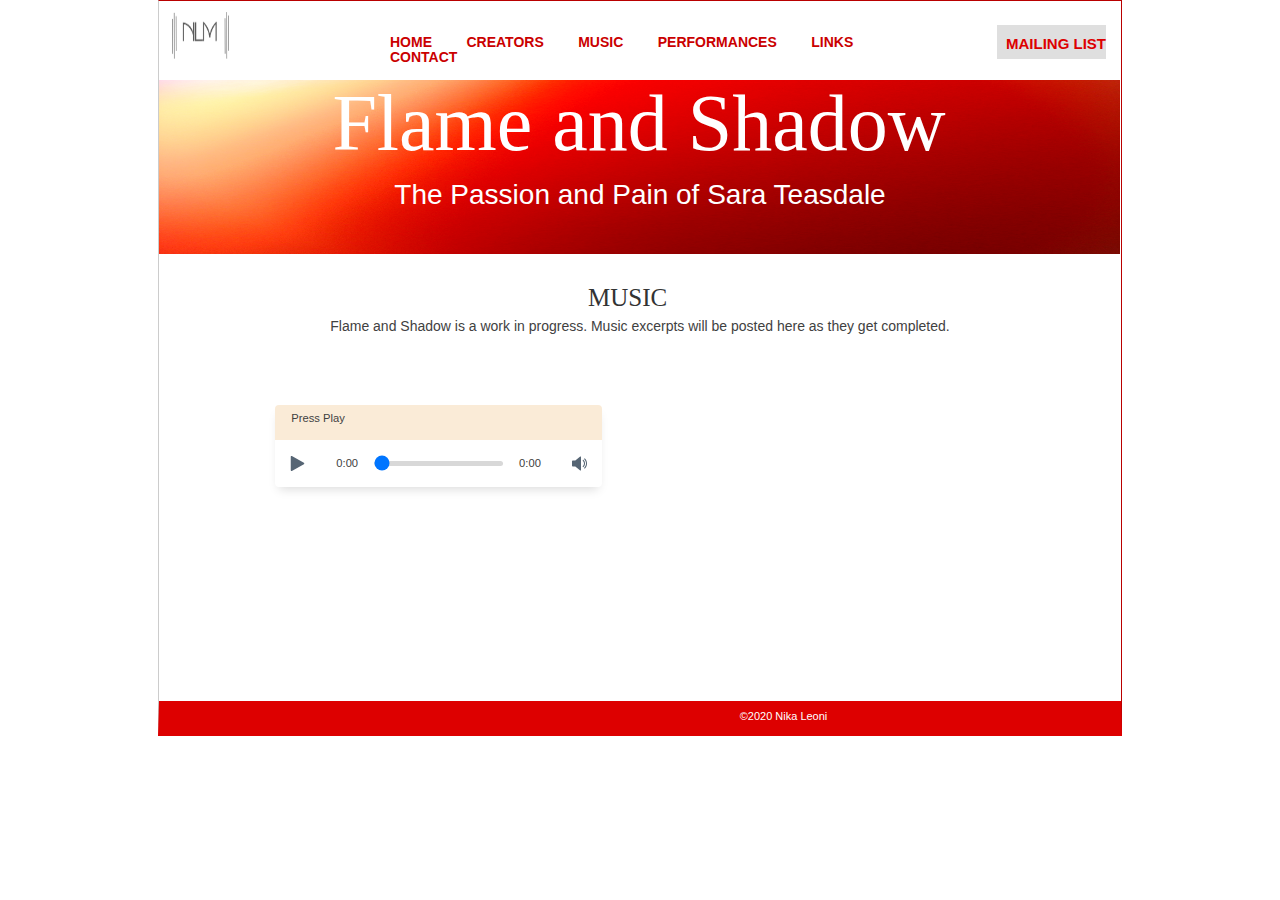
==== music.html @ 666a5e2e "first commit" ====
<!DOCTYPE html PUBLIC "-//W3C//DTD XHTML 1.0 Transitional//EN" "http://www.w3.org/TR/xhtml1/DTD/xhtml1-transitional.dtd">
<html xmlns="http://www.w3.org/1999/xhtml">
	<head>
		<meta http-equiv="Content-Type" content="text/html; charset=utf-8" />
		<title>Flame and Shadow</title>
		<link rel="stylesheet" type="text/css" href="./css/bootstrap.css">
		<link rel="stylesheet" type="text/css" href="./css/audio.css">
		<link rel="stylesheet" type="text/css" href="./css/style.css">
		 
		
	</head>
	<body>
<div class="container ">
		  
			<div class="header">
				<div class="logo"><img src="images/logo/logo.png" height="47" width="57" />     </div>
  <div class="banner"><img src="images/red2.jpg" align="center" alt="banner" width="961" height="174" />      </div>
				<div class="title" align="left">    <p align="center">Flame and Shadow</p>  </div>
				<div class="subtitle" align="left">
				  <p align="center">The Passion and Pain of Sara Teasdale</p>
				</div>
			  
				<div id="navcontainer1" align="left">
					<ul id="navlist">
						<li><a href="./index.html"><strong>HOME</strong></a></li>
						<li><a href="./creators.html"><strong>CREATORS</strong></a></li>
						<li><a href="./music.html"><strong>MUSIC</strong></a></li>
						<li><a href="./performances.html"><strong>PERFORMANCES</strong></a></li>
						<li><a href="./links.html"><strong>LINKS</strong></a></li>
						<li><a href="mailto:music@nikaleonimusic.com"><strong>CONTACT</strong></a></li>
					</ul>
				</div><!--end of navcontainer1-->   
				<div class="newsletter_button" style="filter:shadow(color: #929292);"><a href="http://www.flameandshadowopera.com/mailing_list.html"><p class="content-box">MAILING LIST</p></a></div>  
				<!--end of newsletter_signup-->
			</div> 
			<!-- end .header -->
		  
		<div class="content">
			<div class="page_title1">MUSIC</div><br><br><br><br>
	      	<p align="center">
      			Flame and Shadow is a work in progress.  Music excerpts will be posted here as they get completed.
	      	</p><br><br><br><br>
	      	<div class="container-b " style="position: absolute;">
				<div class="player-body row no-responsive">
					<div class="col-5 col-sm-7 col-md-auto mx-md-auto bg-white rounded paper-box-shadow">
						<div class="row pt-2 pb-3 bg- rounded-top title-div">
							<!-- <marquee width="60%" scrollDelay="200" class="px-3">  -->
								<small class="track-title px-3">
									Press Play
								</small>
							<!-- </marquee>  -->
						</div>
						<div class="row py-3">
							<div class="col-auto d-flex align-items-center play-btn " >
								<img class="tiny-svg " src="./assets/imgs/play.svg">
							</div>
							<div class="d-flex px-0 col align-items-center">
								<small class="col-auto current-time px-2 px-sm-3">0:00</small>
								<div class="col px-0 slider-container d-flex align-items-center">
									<input class="audio-slider def-slider" type="range" min="0" max="100" value="0">
								</div>
								<small class="col-auto duration px-2 px-sm-3">0:00</small>
							</div>
							<div class="d-flex">
								<div class="volume-btn col-auto d-flex align-items-center"  >
									<img class="tiny-svg" src="./assets/imgs/volume.svg">
								</div>
								<div class="volume-slider-div px-2 align-items-center">
									<input class="volume-slider def-slider" type="range" min="0" max="100" value="100">
								</div>
							</div>
						</div>
					</div>
				</div>
			</div>
	    </div>		
        <div class="footer">
			<p align="center">©2020 Nika Leoni</p>
	    </div>
	    <!-- end .footer -->
		</p>
		
	</div><!-- end .content -->
		</div>  <!-- end .container -->
		
	 <script src="./js/audio.js"></script>
	</body>
</html>
---- css/audio.css ----
* {
	overflow-wrap: anywhere;
}
body {
	/*background-color: #000;*/
	/*background: linear-gradient(-65deg, #43C6AC, #F8FFAE);*/
}
.no-responsive {
	width: 60%;
}
main {
	margin: 20% auto 5%;
	position: relative;
}
.title-div {
	background-color: darkgray;
    background-color: antiquewhite;
}
.slider-progress {
	z-index: -1;
	width: 50%;
	height: 5px;
	background-color: #2196F3;
	border-radius: 3px;
}
.player-body {
	/*background-color: #FFFFFF;*/
}
.def-slider {
	-webkit-appearance: none;
	width: 100%;
	height: 5px;
	outline: none;
	background-color: #D8D8D8;
	border-radius: 30px;
	cursor: pointer;
}
.volume-slider-div {
	display: none;
	width: 60px;
	max-width: 60px;
}
.def-slider::-webkit-slider-thumb,.def-slider::-moz-range-thumb  {
	-webkit-appearance: none;
  	appearance: none;
	outline: none;
	border:none;
	background: #2196F3;
	width: 13px;
	height: 13px;
	cursor: pointer;
	/*z-index: 3;*/
	border-radius: 50%;
}
.ie-slider {
	cursor: pointer;
	margin-top: 17.5px;
}
 .paper-box {
	border-radius: 12px;
	box-shadow: 0 6px 10px -4px rgba(0,0,0,.15);
	background-color: #fff;
}
.paper-box-shadow {
	box-shadow: 0 6px 10px -4px rgba(0,0,0,.15);
}
.tiny-svg {
	width: 15px;
	height: 15px;
	/*margin-top: -8px;*/
	cursor: pointer;
}
@media screen and (max-width:399px) {
	main {
		width: 90%;
	}
}
@media screen and (min-width:400px) {
	main {
		margin: 40% auto 5%;
		width: 80%;
	}
}
@media screen and (min-width:576px) {
	main {
		margin: 30% auto 5%;
		width: 50%;
	}
}
@media screen and (min-width:768px) {
	main {
		margin: 20% auto 5%;
		width: 40%;
	}
}
@media screen and (min-width:992px) {
	main {
		width: 30%;
	}
}	
@media screen and (min-width:1200px) {
	main {
		width: 25%;
	}
}
---- css/style.css ----
body {
	margin: 0;
	padding: 0;
	color:#FFF;
	background-color: #fff;
	font-family: Verdana, Geneva, sans-serif;
	line-height: 1 !important;
}

.header {
	height: 150px;
	/* [disabled]border-bottom-color: #950000; */
	/* [disabled]border-bottom-style: dotted; */
	/* [disabled]border-bottom-width: thin; */
	top: 0px;
	position: relative;
	left: 0px;
}
nav {
	font-family: "Trebuchet MS", Arial, Helvetica, sans-serif;
}
ul,ol {
	margin-top: 1.1rem;
	margin-bottom: 1rem;
	 
}
p {
	margin-top: 0.1rem !important;
}
.banner 
{
	width: 970px;
	height: 83px;
	left: 0px;
	position: absolute;
	top: 79px;
}


.banner_bottom
{
	width: 1020px;
	height: 28px;
	left: -35px;
	position: relative;
	top: -25px;
}




		/* ~~ The footer styles ~~ */
.footer {
	padding: 10px 0;
	position: absolute;/* this gives IE6 hasLayout to properly clear */
	clear: both; /* this clear property forces the .container to understand where the columns end and contain them */
	background-color:fff;
	font-family: Trebuchet MS, Arial, Helvetica, sans-serif;
	font-size: 11px;
	color: #FFF;
	margin-top: 30px;
	top: 669px;
	left: 537px;
	width: 493px;
	text-align: center;
}





/* ~~ This fixed width container surrounds all other divs ~~ */


.container {
	width: 962px;
	margin: 0 auto;
	height: 700px;
	border: solid #B90000 thin;
	background-color: #FFF;
	background-size: cover;
	top: 0px;
	background-position-y: 10;
	border-left-color: #ccc;
	border-left-style: double;
	/* [disabled]border-right-color: #ccc; */
	border-right-style: double;
	border-bottom-color: #D00;
	border-bottom-width: 35px;
	border-bottom-style: solid;
	box-sizing: content-box;
}

.content {
	font-family: "Trebuchet MS", Arial, Helvetica, sans-serif;
color: #414141;
font-size: 14px;
font-stretch: wider;
width: 545px;
text-align: justify;
width: 429px;
width: 962px;
margin: 0 auto;
top: 110px;
position: relative;
left: 0px;
height: 400px;
background-color: #FFF;
}

.title
{
	width: 516px;
	height: 80px;
	padding:0;
	left: -5px;
	top: 80px;
	font-family:Vivaldi;
	font-size:80px;
	color: #FFF;
	width: 970px;
	position: absolute;
}


.logo
{
	12height:130px;
	position:absolute;
	top:0;
	top: 11px;
	width: 98px;
	left: 13px;
	height: 58px;
}


.rs
{
	font-family:Vivaldi;
	font-size:55px;
	color: #FFF;
	width: 300px;
	position: absolute;
	left: 57px;
	top: 9px;
	height: 61px;
}

.subtitle
{
	font-family:"Trebuchet MS", Arial, Helvetica, sans-serif;
	font-size:28px;
	color: #FFF;
	/* [disabled]float: left; */
	left: -4px;
	width: 970px;
	position: absolute;
	top: 178px;
	height: 50px;
}

.newsletter_signup
{
	position:absolute;
	top:-55px;
	padding-right:5px;
	width: 166px;
	left: 331px;
	height: 25px;
	padding: 10px 5px 5px 5px;
	font-family: "Trebuchet MS", Arial, Helvetica, sans-serif;
	font-size: 14px;
	font-weight: bold;
	color: #Ca0000;
	text-decoration: none;
}

a:link {
	color: #D00;
	text-decoration: none;
}

a:visited {
	color: #D00;
}

a:hover, a:active, a:focus { /* this group of selectors will give a keyboard navigator the same hover experience as the person using a mouse. */
	text-decoration: none;
	color: #F60;
}


#navcontainer1
{
	position:absolute;
	top:15px;
	left: 191px;
	width: 620px;
	font-family: "Trebuchet MS", Arial, Helvetica, sans-serif;
}

#navlist ul
{
	/*text-align: left;*/
	margin: 0;
	white-space: nowrap;
	padding: 0;
	/* [disabled]font-family: "Trebuchet MS", Arial, Helvetica, sans-serif; */
}

#navlist li
{
	font-size: 14px;
	font:"Trebuchet MS", Arial, Helvetica, sans-serif;
	display: inline;
	list-style-type: none;
	font-style: normal;
}

#navlist a
{
	padding-right: 30px;
}

#navlist a:link, #navlist a:visited
{
	color: #CA0000;
	text-decoration: none;
	
}

#navlist a:hover
{
	color: #F60;
	;
}

/* ~~ The header is not given a width. It will extend the full width of your layout. It contains an image placeholder that should be replaced with your own linked logo. ~~ */

.page_title {
	text-align:left;
	position:absolute;
	top:-25px;
	left:6px;
	font-size: 36px;
	color: #333;
	font-family: Verdana, Geneva, sans-serif;
}


/* ~~ These are the columns for the layout. ~~ 

1) Padding is only placed on the top and/or bottom of the divs. The elements within these divs have padding on their sides. This saves you from any "box model math". Keep in mind, if you add any side padding or border to the div itself, it will be added to the width you define to create the *total* width. You may also choose to remove the padding on the element in the div and place a second div within it with no width and the padding necessary for your design.

2) No margin has been given to the columns since they are all floated. If you must add margin, avoid placing it on the side you're floating toward (for example: a right margin on a div set to float right). Many times, padding can be used instead. For divs where this rule must be broken, you should add a "display:inline" declaration to the div's rule to tame a bug where some versions of Internet Explorer double the margin.

3) Since classes can be used multiple times in a document (and an element can also have multiple classes applied), the columns have been assigned class names instead of IDs. For example, two sidebar divs could be stacked if necessary. These can very easily be changed to IDs if that's your preference, as long as you'll only be using them once per document.

4) If you prefer your nav on the right instead of the left, simply float these columns the opposite direction (all right instead of all left) and they'll render in reverse order. There's no need to move the divs around in the HTML source.

*/




.column1 {
	position: absolute;
	height: 505px;
	font-family: "Trebuchet MS", Arial, Helvetica, sans-serif;
	color: #414141;
	font-size: 12px;
	font-stretch: wider;
	width: 481px;
	line-height: 16px;
	margin-left: 2px;
	border-right-color: #CCC;
	border-right-style: double;
	border-bottom-color: #CCC;
	border-bottom-style: double;
}

.column2 {
	font-family: "Trebuchet MS", Arial, Helvetica, sans-serif;
	color: #414141;
	font-size: 12px;
	font-stretch: wider;
	width: 545px;
	text-align: justify;
	width: 429px;
	position: absolute;
	float: none;
	top: 0px;
	left: 491px;
	padding-top: 7px;
	padding-top: 3px;
	padding-left: 5px;
	border-bottom-color: #CCC;
	border-bottom-style: double;
	border-left-color: #CCC;
	border-left-style: double;
	height: 429px;
}

.column1_title
{
	width:470px;
	height: 24px;
	position: relative;
	left: 3px;
	font-family: Trebuchet MS, Arial, Helvetica, sans-serif;
	font-size: 18px;
	color: #F60;
	text-align:right;
	padding-top: 10px;
	padding-bottom: 0px;
	border-bottom-color: #CCC;
	border-bottom-style: double;
	border-bottom-width: thin;
	margin-bottom: 8px;
}


.column2_title
{
	width:432px;
	height: 24px;
	position: absolute;
	font-family: Trebuchet MS, Arial, Helvetica, sans-serif;
	font-size: 19px;
	color: #F60;
	border-bottom-color: #CCC;
	border-bottom-style: double;
	border-bottom-width: thin;
	left: 2px;
	top: 1px;
	margin-bottom: 8px;
	padding-top: 5px;
	padding-bottom: 3px;
	padding-left: 3px;
}


.group_photo1
{
	position: absolute;
	width: 284px;
	height: 395px;
	top: 40px;
	margin-left: 3px;
}


.text_block1
{
	padding-left: 5px;
	position: absolute;
	width: 690px;
	height: 424px;
	left: 224px;
	padding-right: 10px;
	top: 19px;
	font-size: 12px;
	color: #333;
	font-family: Verdana, Geneva, sans-serif;
	line-height: 13pt;
	text-align: justify;
}

.text_block2
{
	padding-left: 5px;
	position: absolute;
	width: 459px;
	height: 45px;
	left: -1px;
	padding-right: 10px;
	top: 456px;
	font-size: 13px;
}



.page_title1 {
font-family: "Segoe UI";
text-align:left;
position:absolute;
top:24px;
left:429px;
font-size: 25px;
color: #333;
}

.page_title2 {
	font-family: "Segoe UI";
	text-align:left;
	position:absolute;
	top:45px;
	left:536px;
	font-size: 36px;
	color: #333;
}

.line1
{
	position:absolute;
	width: 800px;
	border-bottom-color: #CCC;
	border-bottom-style: groove;
	border-bottom-width: thin;
}

.line2
{
	position:absolute;
	width: 800px;
	border-bottom-color: #CCC;
	border-bottom-style: groove;
	border-bottom-width:thin;
}

/*event_ BLOCK STYLES*/
.event_block
{
	position:relative;
	padding:0;
	top:20px;
	left:-5px;
}

.event_poster
{
	width: 117px;
	height: 111px;
	left: 0px;
	margin-left: 0px;
	filter: shadow;
}


.shadow 
{
	position: absolute;
	bottom: 4px;
	right: 4px;
	left: 30px;
	top: 18px;
	height: 423px;
}

.newsletter_button
{
	position: absolute;
	height: 25px;
	left: 838px;
	top: 24px;
	font-size: 15px;
	color: #ca0000;
	font-weight: bold;
	text-decoration: none;
	font-family: "Trebuchet MS", Arial, Helvetica, sans-serif;
	background-color: #DFDFDF;
	padding: 9px 0px 0px 9px;
	width: 100px;
	box-sizing: content-box;
}

.event_title
{
	float:inherit;
	font-style:normal;
	color: #900;
	position: absolute;
	top: 41px;
	margin-left: 121px;
	padding-left: 10px;
	left: 135px;
	font-size: 14px;
	font-family: "Trebuchet MS", Arial, Helvetica, sans-serif;
	height: 29px;
	width: 165px;
}

.event_description
{
	float:inherit;
	font-family:"Trebuchet MS", Arial, Helvetica, sans-serif;
	font-size: 12px;
	color: #900;
	position: absolute;
	top: 243px;
	margin-left: 0px;
	padding-left: 10px;
	padding-top: 0px;
	padding-bottom: 0px;
	padding-right: 5px;
	width: 153px;
	line-height: 17px;
	left: 3px;
	height: 110px;
}


.event_description2
{
	float:inherit;
	font-family:"Trebuchet MS", Arial, Helvetica, sans-serif;
	font-size: 13px;
	color: #414141;
	position: absolute;
	top: 348px;
	margin-left: 0px;
	padding-left: 5px;
	padding-top: 0px;
	padding-bottom: 0px;
	padding-right: 5px;
	width: 410px;
	line-height: 17px;
	left: 43px;
}




.event_reviews
{
	float:left;
	font-family:Arial, Helvetica, sans-serif;
	font-size: 11px;
	font-style:italic;
	color: #414141;
	position: absolute;
	top: 75px;
	margin-left: 0px;
	padding-left: 5px;
	padding-top: 0px;
	padding-bottom: 0px;
	width: 250px;
	left: 177px;
	padding-right: 3px;
}

.event_info
{
	position:absolute;
	font:"Trebuchet MS", Arial, Helvetica, sans-serif;
	font-size:11px;
	left: 7px;
	top: 252px;
}


.form
{
	position:absolute;
	font-family:Verdana, Geneva, sans-serif;
	font-size:11px;
	top: 147px;
	width: 621px;
	left: 325px;
	height: 257px;
}

.cdbuy
{
	position:absolute;
	font:"Trebuchet MS", Arial, Helvetica, sans-serif;
	font-size:11px;
	left: 101px;
	top: 252px;
	text-decoration: none;
}

.event_info a:active, .cdbuy a:active, .event_info a:visited, .cdbuy a:visited
{
	text-decoration:none;
}

.event_info p, .cdbuy p 
{
	font-family: "Trebuchet MS", Arial, Helvetica, sans-serif;
	color: #B90000;
	font-weight: bold;
	text-decoration: none;
}

/* ~~ Miscellaneous float/clear classes ~~ */
.fltrt {  /* this class can be used to float an element right in your page. The floated element must precede the element it should be next to on the page. */
	float: right;
	margin-left: 8px;
}
.fltlft { /* this class can be used to float an element left in your page. The floated element must precede the element it should be next to on the page. */
	float: left;
	margin-right: 8px;
}
.clearfloat { /* this class can be placed on a <br> or empty div as the final element following the last floated div (within the .container) if the .footer is removed or taken out of the .container */
	clear:both;
	height:0;
	font-size: 1px;
	line-height: 0px;
}

h1, h2, h3, h4, h5, h6, p {
	margin-top: 0;	 /* removing the top margin gets around an issue where margins can escape from their containing div. The remaining bottom margin will hold it away from any elements that follow. */
	padding-right: 0px; /* adding the padding to the sides of the elements within the divs, instead of the divs themselves, gets rid of any box model math. A nested div with side padding can also be used as an alternate method. */
}
a img { /* this selector removes the default blue border displayed in some browsers around an image when it is surrounded by a link */
	border: none;
}

/* ~~ Styling for your site's links must remain in this order - including the group of selectors that create the hover effect. ~~ */



.container #navcontainer #navlist li a {
	font-family: Trebuchet MS, Arial, Helvetica, sans-serif;
}
.container .column1 p {
	font-family: Trebuchet MS, Arial, Helvetica, sans-serif;
}
.column2 h2 {
	font-family: Trebuchet MS, Arial, Helvetica, sans-serif;
}
.column1 h2 {
	font-family: Trebuchet MS, Arial, Helvetica, sans-serif;
}
.column1 h1 {
	font-family: Trebuchet MS, Arial, Helvetica, sans-serif;
}
.event_title p strong {
	color: #B90000;
}

.container .content .form form div div #lnk100 {
	color: #FFF;
}
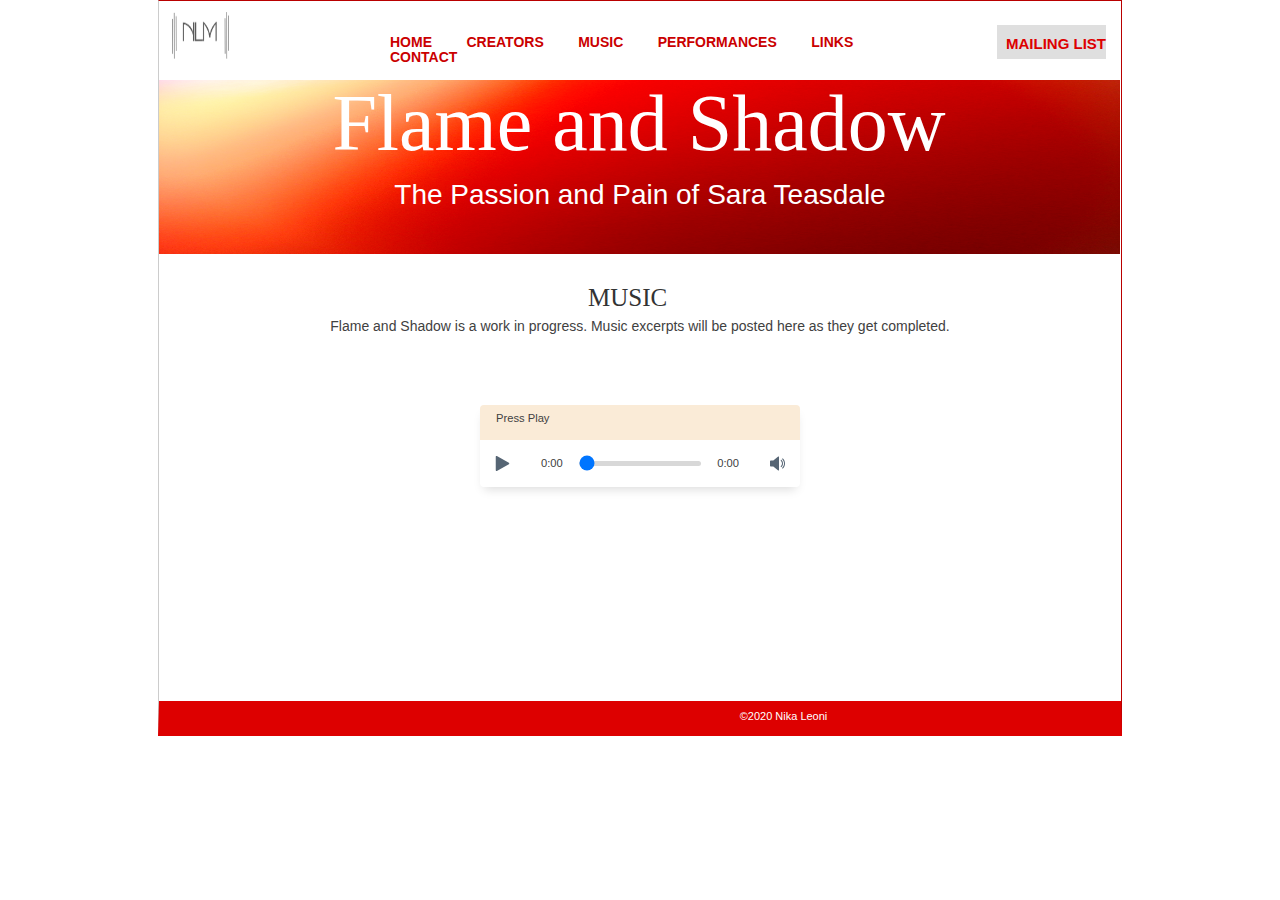
==== commit fcd7ef79: "working to adjust player amidst unresponsive code" ====
--- a/music.html
+++ b/music.html
@@ -6,8 +6,6 @@
 		<link rel="stylesheet" type="text/css" href="./css/bootstrap.css">
 		<link rel="stylesheet" type="text/css" href="./css/audio.css">
 		<link rel="stylesheet" type="text/css" href="./css/style.css">
-		 
-		
 	</head>
 	<body>
 <div class="container ">
@@ -41,10 +39,10 @@
       			Flame and Shadow is a work in progress.  Music excerpts will be posted here as they get completed.
 	      	</p><br><br><br><br>
 	      	<div class="container-b " style="position: absolute;">
-				<div class="player-body row no-responsive">
-					<div class="col-5 col-sm-7 col-md-auto mx-md-auto bg-white rounded paper-box-shadow">
+				<div class=" row ">
+					<div class="player-body no-responsive col-5 col-sm-7 col-md-auto mx-md-auto bg-white rounded paper-box-shadow">
 						<div class="row pt-2 pb-3 bg- rounded-top title-div">
-							<!-- <marquee width="60%" scrollDelay="200" class="px-3">  -->
+							<!-- <marquee width="100%" scrollDelay="200" class="px-3">  -->
 								<small class="track-title px-3">
 									Press Play
 								</small>
--- a/css/audio.css
+++ b/css/audio.css
@@ -5,9 +5,10 @@
 	/*background-color: #000;*/
 	/*background: linear-gradient(-65deg, #43C6AC, #F8FFAE);*/
 }
-.no-responsive {
-	width: 60%;
+.player-body.no-responsive {
+	max-width: 320px !important;
 }
+.
 main {
 	margin: 20% auto 5%;
 	position: relative;
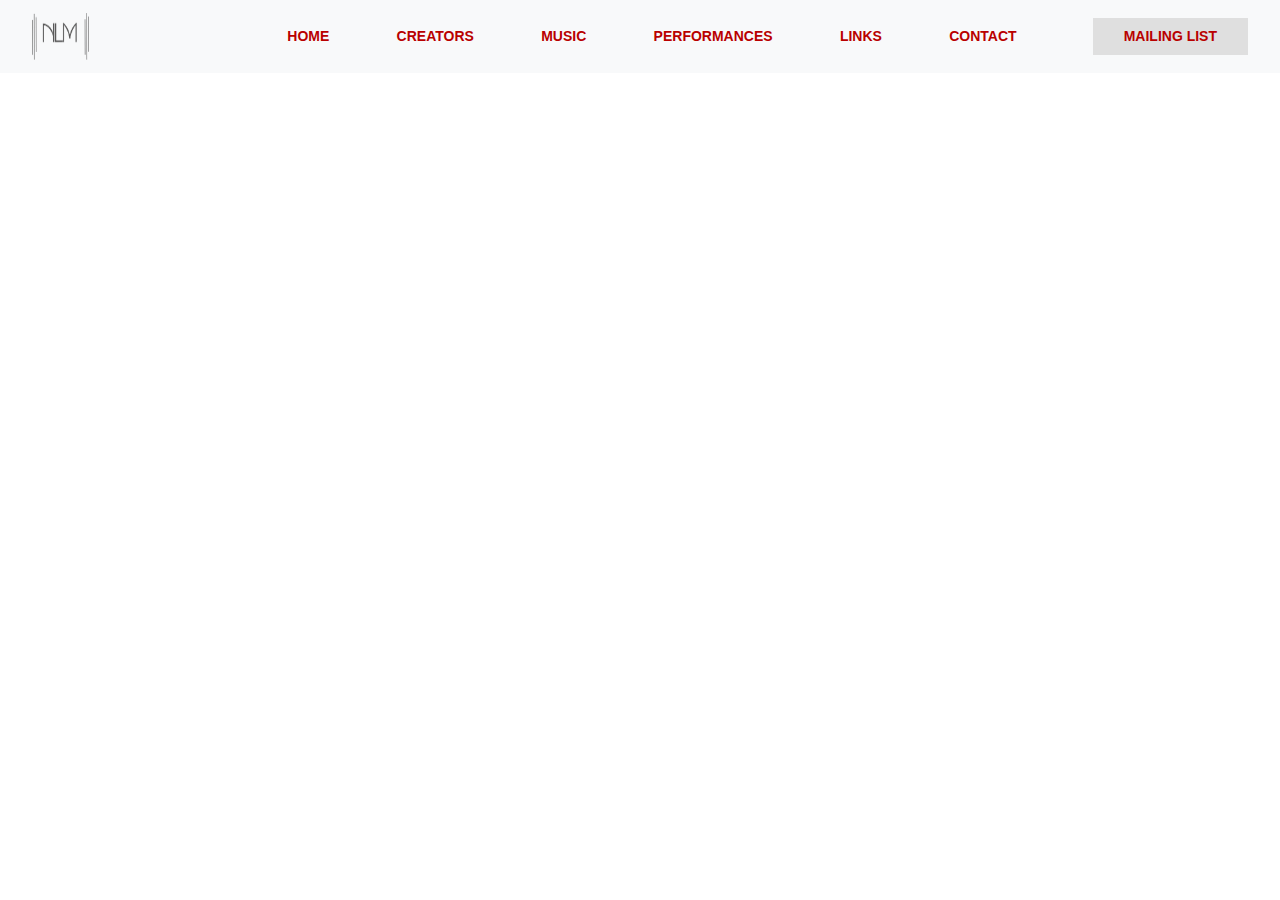
==== commit 69e726bb: "testing mobile view" ====
--- a/music.html
+++ b/music.html
@@ -1,86 +1,142 @@
 <!DOCTYPE html PUBLIC "-//W3C//DTD XHTML 1.0 Transitional//EN" "http://www.w3.org/TR/xhtml1/DTD/xhtml1-transitional.dtd">
 <html xmlns="http://www.w3.org/1999/xhtml">
 	<head>
-		<meta http-equiv="Content-Type" content="text/html; charset=utf-8" />
+		<meta charset="utf-8">
+		<meta name="viewport" content="width=device-width, initial-scale=1, shrink-to-fit=no, user-scalable=no">
+        <meta http-equiv="x-ua-compatible" content="ie=edge">
 		<title>Flame and Shadow</title>
 		<link rel="stylesheet" type="text/css" href="./css/bootstrap.css">
 		<link rel="stylesheet" type="text/css" href="./css/audio.css">
 		<link rel="stylesheet" type="text/css" href="./css/style.css">
+
 	</head>
 	<body>
-<div class="container ">
-		  
-			<div class="header">
-				<div class="logo"><img src="images/logo/logo.png" height="47" width="57" />     </div>
-  <div class="banner"><img src="images/red2.jpg" align="center" alt="banner" width="961" height="174" />      </div>
-				<div class="title" align="left">    <p align="center">Flame and Shadow</p>  </div>
-				<div class="subtitle" align="left">
-				  <p align="center">The Passion and Pain of Sara Teasdale</p>
+		<div class="containernt">
+			<!-- Wrap page here to present another view with default setting -->
+		</div>
+		<header>
+			<nav class="navbar navbar-light navbar-expand-md bg-light ">
+				<div class="container-fluid px-md-0 px-lg-3">
+					<a href="./index.html" class="navbar-brand col-auto pl-0" >
+						<div class="logo">
+							<img src="images/logo/logo.png" height="47" width="57" />     
+						</div>
+					</a>
+					<button class="navbar-toggler" data-toggle="collapse" data-target="#nav-menu_div" id="toggle-btn">
+		    			<span class="navbar-toggler-icon"></span>
+		  			</button>
+		  			<div class="collapse navbar-collapse text-center justify-content-between" id="nav-menu_div">
+		  				<!-- <div class="row ml-aut "> -->
+		  					<div class="col-lg-9 ml-lg-auto">
+		  						<ul class="navbar-nav justify-content-around">
+				  					<li class="nav-item  active ">
+				  						<a class="nav-link" href="./index.html"><strong>HOME</strong></a>
+				  					</li>
+				  					<li class="nav-item px-lg-3">
+				  						<a class="nav-link" href="./creators.html"><strong>CREATORS</strong></a>
+				  					</li>
+				  					<li class="nav-item ">
+				  						<a class="nav-link" href="./music.html"><strong>MUSIC</strong></a>
+				  					</li>
+				  					<li class="nav-item px-lg-3">
+				  						<a class="nav-link" href="./performances.html"><strong>PERFORMANCES</strong></a>
+				  					</li>
+				  					<li class="nav-item pr-lg-3">
+				  						<a class="nav-link" href="./links.html"><strong>LINKS</strong></a>
+				  					</li>
+									<li class="nav-item ">
+										<a class="nav-link" href="mailto:music@nikaleonimusic.com"><strong>CONTACT</strong>
+										</a>
+									</li>
+									<li>
+										
+									</li>
+				  				</ul>
+		  					</div>
+							<div class="col-auto mail-list-btn">
+								<a class="nav-link " href="./mailing_list.html">
+									<span class="content-box">MAILING LIST</span>
+								</a>
+							</div>
+		  				<!-- </div> -->
+		  				
+		  			</div>
 				</div>
-			  
-				<div id="navcontainer1" align="left">
-					<ul id="navlist">
-						<li><a href="./index.html"><strong>HOME</strong></a></li>
-						<li><a href="./creators.html"><strong>CREATORS</strong></a></li>
-						<li><a href="./music.html"><strong>MUSIC</strong></a></li>
-						<li><a href="./performances.html"><strong>PERFORMANCES</strong></a></li>
-						<li><a href="./links.html"><strong>LINKS</strong></a></li>
-						<li><a href="mailto:music@nikaleonimusic.com"><strong>CONTACT</strong></a></li>
-					</ul>
-				</div><!--end of navcontainer1-->   
-				<div class="newsletter_button" style="filter:shadow(color: #929292);"><a href="http://www.flameandshadowopera.com/mailing_list.html"><p class="content-box">MAILING LIST</p></a></div>  
-				<!--end of newsletter_signup-->
-			</div> 
-			<!-- end .header -->
-		  
-		<div class="content">
-			<div class="page_title1">MUSIC</div><br><br><br><br>
-	      	<p align="center">
-      			Flame and Shadow is a work in progress.  Music excerpts will be posted here as they get completed.
-	      	</p><br><br><br><br>
-	      	<div class="container-b " style="position: absolute;">
-				<div class=" row ">
-					<div class="player-body no-responsive col-5 col-sm-7 col-md-auto mx-md-auto bg-white rounded paper-box-shadow">
-						<div class="row pt-2 pb-3 bg- rounded-top title-div">
-							<!-- <marquee width="100%" scrollDelay="200" class="px-3">  -->
-								<small class="track-title px-3">
-									Press Play
-								</small>
-							<!-- </marquee>  -->
-						</div>
-						<div class="row py-3">
-							<div class="col-auto d-flex align-items-center play-btn " >
-								<img class="tiny-svg " src="./assets/imgs/play.svg">
+			</nav>
+		</header>
+		<main class="d-none">
+			<div class="container ">
+				<div class="header">
+				  	<div class="banner">
+				  		<img src="images/red2.jpg" align="center" alt="banner" width="961" height="174" />
+				  	</div>
+					<div class="title" align="left">
+						<p align="center">Flame and Shadow</p>
+					</div>
+					<div class="subtitle" align="left">
+					  <p align="center">The Passion and Pain of Sara Teasdale</p>
+					</div>
+				  	
+					 
+					<!--end of navcontainer1-->   
+					<div class="newsletter_button" style="filter:shadow(color: #929292);">
+						
+					</div>  
+					<!--end of newsletter_signup-->
+				</div> 
+				<!-- end .header -->
+					  
+				<div class="content">
+					<div class="page_title1">MUSIC</div><br><br><br><br>
+			      	<p align="center">
+		      			Flame and Shadow is a work in progress.  Music excerpts will be posted here as they get completed.
+			      	</p><br><br><br><br>
+			    </div>		
+		      	<div class="container-b " >
+					<div class="player-body row ">
+						<div class="col-5 col-sm-7 col-md-auto mx-md-auto bg-white rounded paper-box-shadow">
+							<div class="row pt-2 pb-3 bg- rounded-top title-div">
+								<marquee width="60%" scrollDelay="200"> 
+									<small class="track-title px-3">
+										Press Play
+									</small>
+								</marquee> 
 							</div>
-							<div class="d-flex px-0 col align-items-center">
-								<small class="col-auto current-time px-2 px-sm-3">0:00</small>
-								<div class="col px-0 slider-container d-flex align-items-center">
-									<input class="audio-slider def-slider" type="range" min="0" max="100" value="0">
+							<div class="row py-3">
+								<div class="col-auto d-flex align-items-center play-btn " >
+									<img class="tiny-svg " src="./assets/imgs/play.svg">
 								</div>
-								<small class="col-auto duration px-2 px-sm-3">0:00</small>
-							</div>
-							<div class="d-flex">
-								<div class="volume-btn col-auto d-flex align-items-center"  >
-									<img class="tiny-svg" src="./assets/imgs/volume.svg">
+								<div class="d-flex px-0 col align-items-center">
+									<small class="col-auto current-time px-2 px-sm-3">0:00</small>
+									<div class="col px-0 slider-container d-flex align-items-center">
+										<input class="audio-slider def-slider" type="range" min="0" max="100" value="0">
+									</div>
+									<small class="col-auto duration px-2 px-sm-3">0:00</small>
 								</div>
-								<div class="volume-slider-div px-2 align-items-center">
-									<input class="volume-slider def-slider" type="range" min="0" max="100" value="100">
+								<div class="d-flex">
+									<div class="volume-btn col-auto d-flex align-items-center"  >
+										<img class="tiny-svg" src="./assets/imgs/volume.svg">
+									</div>
+									<div class="volume-slider-div px-2 align-items-center">
+										<input class="volume-slider def-slider" type="range" min="0" max="100" value="100">
+									</div>
 								</div>
 							</div>
 						</div>
 					</div>
 				</div>
-			</div>
-	    </div>		
-        <div class="footer">
-			<p align="center">©2020 Nika Leoni</p>
-	    </div>
-	    <!-- end .footer -->
-		</p>
-		
-	</div><!-- end .content -->
-		</div>  <!-- end .container -->
-		
-	 <script src="./js/audio.js"></script>
+		        <div class="footer">
+					<p align="center">©2020 Nika Leoni</p>
+			    </div>
+			    <!-- end .footer -->
+				</p>
+					
+				</div><!-- end .content -->
+			</div>  <!-- end .container -->
+			
+		</main>
+		<script src="./js/jquery-3.5.1.min.js"></script>
+		<script src="./js/bootstrap.min.js"></script>
+		<script src="./js/audio.js"></script>
 	</body>
 </html>
--- a/css/style.css
+++ b/css/style.css
@@ -1,636 +1,15 @@
-body {
-	margin: 0;
-	padding: 0;
-	color:#FFF;
-	background-color: #fff;
-	font-family: Verdana, Geneva, sans-serif;
-	line-height: 1 !important;
+.nav-item a,.mail-list-btn a{
+	color: #B90000 !important;
+	font-size: 14px;
+	font-family: Trebuchet MS, Arial, Helvetica, sans-serif;
 }
-
-.header {
-	height: 150px;
-	/* [disabled]border-bottom-color: #950000; */
-	/* [disabled]border-bottom-style: dotted; */
-	/* [disabled]border-bottom-width: thin; */
-	top: 0px;
-	position: relative;
-	left: 0px;
+.nav-item a:hover,.mail-list-btn a:hover{
+	color: #F60 !important;
 }
-nav {
-	font-family: "Trebuchet MS", Arial, Helvetica, sans-serif;
+.mail-list-btn {
+	font-weight: bolder;
+	background-color: #DFDFDF;
 }
 ul,ol {
-	margin-top: 1.1rem;
-	margin-bottom: 1rem;
-	 
-}
-p {
-	margin-top: 0.1rem !important;
-}
-.banner 
-{
-	width: 970px;
-	height: 83px;
-	left: 0px;
-	position: absolute;
-	top: 79px;
-}
-
-
-.banner_bottom
-{
-	width: 1020px;
-	height: 28px;
-	left: -35px;
-	position: relative;
-	top: -25px;
-}
-
-
-
-
-		/* ~~ The footer styles ~~ */
-.footer {
-	padding: 10px 0;
-	position: absolute;/* this gives IE6 hasLayout to properly clear */
-	clear: both; /* this clear property forces the .container to understand where the columns end and contain them */
-	background-color:fff;
-	font-family: Trebuchet MS, Arial, Helvetica, sans-serif;
-	font-size: 11px;
-	color: #FFF;
-	margin-top: 30px;
-	top: 669px;
-	left: 537px;
-	width: 493px;
-	text-align: center;
-}
-
-
-
-
-
-/* ~~ This fixed width container surrounds all other divs ~~ */
-
-
-.container {
-	width: 962px;
-	margin: 0 auto;
-	height: 700px;
-	border: solid #B90000 thin;
-	background-color: #FFF;
-	background-size: cover;
-	top: 0px;
-	background-position-y: 10;
-	border-left-color: #ccc;
-	border-left-style: double;
-	/* [disabled]border-right-color: #ccc; */
-	border-right-style: double;
-	border-bottom-color: #D00;
-	border-bottom-width: 35px;
-	border-bottom-style: solid;
-	box-sizing: content-box;
-}
-
-.content {
-	font-family: "Trebuchet MS", Arial, Helvetica, sans-serif;
-color: #414141;
-font-size: 14px;
-font-stretch: wider;
-width: 545px;
-text-align: justify;
-width: 429px;
-width: 962px;
-margin: 0 auto;
-top: 110px;
-position: relative;
-left: 0px;
-height: 400px;
-background-color: #FFF;
-}
-
-.title
-{
-	width: 516px;
-	height: 80px;
-	padding:0;
-	left: -5px;
-	top: 80px;
-	font-family:Vivaldi;
-	font-size:80px;
-	color: #FFF;
-	width: 970px;
-	position: absolute;
-}
-
-
-.logo
-{
-	12height:130px;
-	position:absolute;
-	top:0;
-	top: 11px;
-	width: 98px;
-	left: 13px;
-	height: 58px;
-}
-
-
-.rs
-{
-	font-family:Vivaldi;
-	font-size:55px;
-	color: #FFF;
-	width: 300px;
-	position: absolute;
-	left: 57px;
-	top: 9px;
-	height: 61px;
-}
-
-.subtitle
-{
-	font-family:"Trebuchet MS", Arial, Helvetica, sans-serif;
-	font-size:28px;
-	color: #FFF;
-	/* [disabled]float: left; */
-	left: -4px;
-	width: 970px;
-	position: absolute;
-	top: 178px;
-	height: 50px;
-}
-
-.newsletter_signup
-{
-	position:absolute;
-	top:-55px;
-	padding-right:5px;
-	width: 166px;
-	left: 331px;
-	height: 25px;
-	padding: 10px 5px 5px 5px;
-	font-family: "Trebuchet MS", Arial, Helvetica, sans-serif;
-	font-size: 14px;
-	font-weight: bold;
-	color: #Ca0000;
-	text-decoration: none;
-}
-
-a:link {
-	color: #D00;
-	text-decoration: none;
-}
-
-a:visited {
-	color: #D00;
-}
-
-a:hover, a:active, a:focus { /* this group of selectors will give a keyboard navigator the same hover experience as the person using a mouse. */
-	text-decoration: none;
-	color: #F60;
-}
-
-
-#navcontainer1
-{
-	position:absolute;
-	top:15px;
-	left: 191px;
-	width: 620px;
-	font-family: "Trebuchet MS", Arial, Helvetica, sans-serif;
-}
-
-#navlist ul
-{
-	/*text-align: left;*/
-	margin: 0;
-	white-space: nowrap;
-	padding: 0;
-	/* [disabled]font-family: "Trebuchet MS", Arial, Helvetica, sans-serif; */
-}
-
-#navlist li
-{
-	font-size: 14px;
-	font:"Trebuchet MS", Arial, Helvetica, sans-serif;
-	display: inline;
-	list-style-type: none;
-	font-style: normal;
-}
-
-#navlist a
-{
-	padding-right: 30px;
-}
-
-#navlist a:link, #navlist a:visited
-{
-	color: #CA0000;
-	text-decoration: none;
-	
-}
-
-#navlist a:hover
-{
-	color: #F60;
-	;
-}
-
-/* ~~ The header is not given a width. It will extend the full width of your layout. It contains an image placeholder that should be replaced with your own linked logo. ~~ */
-
-.page_title {
-	text-align:left;
-	position:absolute;
-	top:-25px;
-	left:6px;
-	font-size: 36px;
-	color: #333;
-	font-family: Verdana, Geneva, sans-serif;
-}
-
-
-/* ~~ These are the columns for the layout. ~~ 
-
-1) Padding is only placed on the top and/or bottom of the divs. The elements within these divs have padding on their sides. This saves you from any "box model math". Keep in mind, if you add any side padding or border to the div itself, it will be added to the width you define to create the *total* width. You may also choose to remove the padding on the element in the div and place a second div within it with no width and the padding necessary for your design.
-
-2) No margin has been given to the columns since they are all floated. If you must add margin, avoid placing it on the side you're floating toward (for example: a right margin on a div set to float right). Many times, padding can be used instead. For divs where this rule must be broken, you should add a "display:inline" declaration to the div's rule to tame a bug where some versions of Internet Explorer double the margin.
-
-3) Since classes can be used multiple times in a document (and an element can also have multiple classes applied), the columns have been assigned class names instead of IDs. For example, two sidebar divs could be stacked if necessary. These can very easily be changed to IDs if that's your preference, as long as you'll only be using them once per document.
-
-4) If you prefer your nav on the right instead of the left, simply float these columns the opposite direction (all right instead of all left) and they'll render in reverse order. There's no need to move the divs around in the HTML source.
-
-*/
-
-
-
-
-.column1 {
-	position: absolute;
-	height: 505px;
-	font-family: "Trebuchet MS", Arial, Helvetica, sans-serif;
-	color: #414141;
-	font-size: 12px;
-	font-stretch: wider;
-	width: 481px;
-	line-height: 16px;
-	margin-left: 2px;
-	border-right-color: #CCC;
-	border-right-style: double;
-	border-bottom-color: #CCC;
-	border-bottom-style: double;
-}
-
-.column2 {
-	font-family: "Trebuchet MS", Arial, Helvetica, sans-serif;
-	color: #414141;
-	font-size: 12px;
-	font-stretch: wider;
-	width: 545px;
-	text-align: justify;
-	width: 429px;
-	position: absolute;
-	float: none;
-	top: 0px;
-	left: 491px;
-	padding-top: 7px;
-	padding-top: 3px;
-	padding-left: 5px;
-	border-bottom-color: #CCC;
-	border-bottom-style: double;
-	border-left-color: #CCC;
-	border-left-style: double;
-	height: 429px;
-}
-
-.column1_title
-{
-	width:470px;
-	height: 24px;
-	position: relative;
-	left: 3px;
-	font-family: Trebuchet MS, Arial, Helvetica, sans-serif;
-	font-size: 18px;
-	color: #F60;
-	text-align:right;
-	padding-top: 10px;
-	padding-bottom: 0px;
-	border-bottom-color: #CCC;
-	border-bottom-style: double;
-	border-bottom-width: thin;
-	margin-bottom: 8px;
-}
-
-
-.column2_title
-{
-	width:432px;
-	height: 24px;
-	position: absolute;
-	font-family: Trebuchet MS, Arial, Helvetica, sans-serif;
-	font-size: 19px;
-	color: #F60;
-	border-bottom-color: #CCC;
-	border-bottom-style: double;
-	border-bottom-width: thin;
-	left: 2px;
-	top: 1px;
-	margin-bottom: 8px;
-	padding-top: 5px;
-	padding-bottom: 3px;
-	padding-left: 3px;
-}
-
-
-.group_photo1
-{
-	position: absolute;
-	width: 284px;
-	height: 395px;
-	top: 40px;
-	margin-left: 3px;
-}
-
-
-.text_block1
-{
-	padding-left: 5px;
-	position: absolute;
-	width: 690px;
-	height: 424px;
-	left: 224px;
-	padding-right: 10px;
-	top: 19px;
-	font-size: 12px;
-	color: #333;
-	font-family: Verdana, Geneva, sans-serif;
-	line-height: 13pt;
-	text-align: justify;
-}
-
-.text_block2
-{
-	padding-left: 5px;
-	position: absolute;
-	width: 459px;
-	height: 45px;
-	left: -1px;
-	padding-right: 10px;
-	top: 456px;
-	font-size: 13px;
-}
-
-
-
-.page_title1 {
-font-family: "Segoe UI";
-text-align:left;
-position:absolute;
-top:24px;
-left:429px;
-font-size: 25px;
-color: #333;
-}
-
-.page_title2 {
-	font-family: "Segoe UI";
-	text-align:left;
-	position:absolute;
-	top:45px;
-	left:536px;
-	font-size: 36px;
-	color: #333;
-}
-
-.line1
-{
-	position:absolute;
-	width: 800px;
-	border-bottom-color: #CCC;
-	border-bottom-style: groove;
-	border-bottom-width: thin;
-}
-
-.line2
-{
-	position:absolute;
-	width: 800px;
-	border-bottom-color: #CCC;
-	border-bottom-style: groove;
-	border-bottom-width:thin;
-}
-
-/*event_ BLOCK STYLES*/
-.event_block
-{
-	position:relative;
-	padding:0;
-	top:20px;
-	left:-5px;
-}
-
-.event_poster
-{
-	width: 117px;
-	height: 111px;
-	left: 0px;
-	margin-left: 0px;
-	filter: shadow;
-}
-
-
-.shadow 
-{
-	position: absolute;
-	bottom: 4px;
-	right: 4px;
-	left: 30px;
-	top: 18px;
-	height: 423px;
-}
-
-.newsletter_button
-{
-	position: absolute;
-	height: 25px;
-	left: 838px;
-	top: 24px;
-	font-size: 15px;
-	color: #ca0000;
-	font-weight: bold;
-	text-decoration: none;
-	font-family: "Trebuchet MS", Arial, Helvetica, sans-serif;
-	background-color: #DFDFDF;
-	padding: 9px 0px 0px 9px;
-	width: 100px;
-	box-sizing: content-box;
-}
-
-.event_title
-{
-	float:inherit;
-	font-style:normal;
-	color: #900;
-	position: absolute;
-	top: 41px;
-	margin-left: 121px;
-	padding-left: 10px;
-	left: 135px;
-	font-size: 14px;
-	font-family: "Trebuchet MS", Arial, Helvetica, sans-serif;
-	height: 29px;
-	width: 165px;
-}
-
-.event_description
-{
-	float:inherit;
-	font-family:"Trebuchet MS", Arial, Helvetica, sans-serif;
-	font-size: 12px;
-	color: #900;
-	position: absolute;
-	top: 243px;
-	margin-left: 0px;
-	padding-left: 10px;
-	padding-top: 0px;
-	padding-bottom: 0px;
-	padding-right: 5px;
-	width: 153px;
-	line-height: 17px;
-	left: 3px;
-	height: 110px;
-}
-
-
-.event_description2
-{
-	float:inherit;
-	font-family:"Trebuchet MS", Arial, Helvetica, sans-serif;
-	font-size: 13px;
-	color: #414141;
-	position: absolute;
-	top: 348px;
-	margin-left: 0px;
-	padding-left: 5px;
-	padding-top: 0px;
-	padding-bottom: 0px;
-	padding-right: 5px;
-	width: 410px;
-	line-height: 17px;
-	left: 43px;
-}
-
-
-
-
-.event_reviews
-{
-	float:left;
-	font-family:Arial, Helvetica, sans-serif;
-	font-size: 11px;
-	font-style:italic;
-	color: #414141;
-	position: absolute;
-	top: 75px;
-	margin-left: 0px;
-	padding-left: 5px;
-	padding-top: 0px;
-	padding-bottom: 0px;
-	width: 250px;
-	left: 177px;
-	padding-right: 3px;
-}
-
-.event_info
-{
-	position:absolute;
-	font:"Trebuchet MS", Arial, Helvetica, sans-serif;
-	font-size:11px;
-	left: 7px;
-	top: 252px;
-}
-
-
-.form
-{
-	position:absolute;
-	font-family:Verdana, Geneva, sans-serif;
-	font-size:11px;
-	top: 147px;
-	width: 621px;
-	left: 325px;
-	height: 257px;
-}
-
-.cdbuy
-{
-	position:absolute;
-	font:"Trebuchet MS", Arial, Helvetica, sans-serif;
-	font-size:11px;
-	left: 101px;
-	top: 252px;
-	text-decoration: none;
-}
-
-.event_info a:active, .cdbuy a:active, .event_info a:visited, .cdbuy a:visited
-{
-	text-decoration:none;
-}
-
-.event_info p, .cdbuy p 
-{
-	font-family: "Trebuchet MS", Arial, Helvetica, sans-serif;
-	color: #B90000;
-	font-weight: bold;
-	text-decoration: none;
-}
-
-/* ~~ Miscellaneous float/clear classes ~~ */
-.fltrt {  /* this class can be used to float an element right in your page. The floated element must precede the element it should be next to on the page. */
-	float: right;
-	margin-left: 8px;
-}
-.fltlft { /* this class can be used to float an element left in your page. The floated element must precede the element it should be next to on the page. */
-	float: left;
-	margin-right: 8px;
-}
-.clearfloat { /* this class can be placed on a <br> or empty div as the final element following the last floated div (within the .container) if the .footer is removed or taken out of the .container */
-	clear:both;
-	height:0;
-	font-size: 1px;
-	line-height: 0px;
-}
-
-h1, h2, h3, h4, h5, h6, p {
-	margin-top: 0;	 /* removing the top margin gets around an issue where margins can escape from their containing div. The remaining bottom margin will hold it away from any elements that follow. */
-	padding-right: 0px; /* adding the padding to the sides of the elements within the divs, instead of the divs themselves, gets rid of any box model math. A nested div with side padding can also be used as an alternate method. */
-}
-a img { /* this selector removes the default blue border displayed in some browsers around an image when it is surrounded by a link */
-	border: none;
-}
-
-/* ~~ Styling for your site's links must remain in this order - including the group of selectors that create the hover effect. ~~ */
-
-
-
-.container #navcontainer #navlist li a {
-	font-family: Trebuchet MS, Arial, Helvetica, sans-serif;
-}
-.container .column1 p {
-	font-family: Trebuchet MS, Arial, Helvetica, sans-serif;
-}
-.column2 h2 {
-	font-family: Trebuchet MS, Arial, Helvetica, sans-serif;
-}
-.column1 h2 {
-	font-family: Trebuchet MS, Arial, Helvetica, sans-serif;
-}
-.column1 h1 {
-	font-family: Trebuchet MS, Arial, Helvetica, sans-serif;
-}
-.event_title p strong {
-	color: #B90000;
-}
-
-.container .content .form form div div #lnk100 {
-	color: #FFF;
-}
+	list-style: none;
+}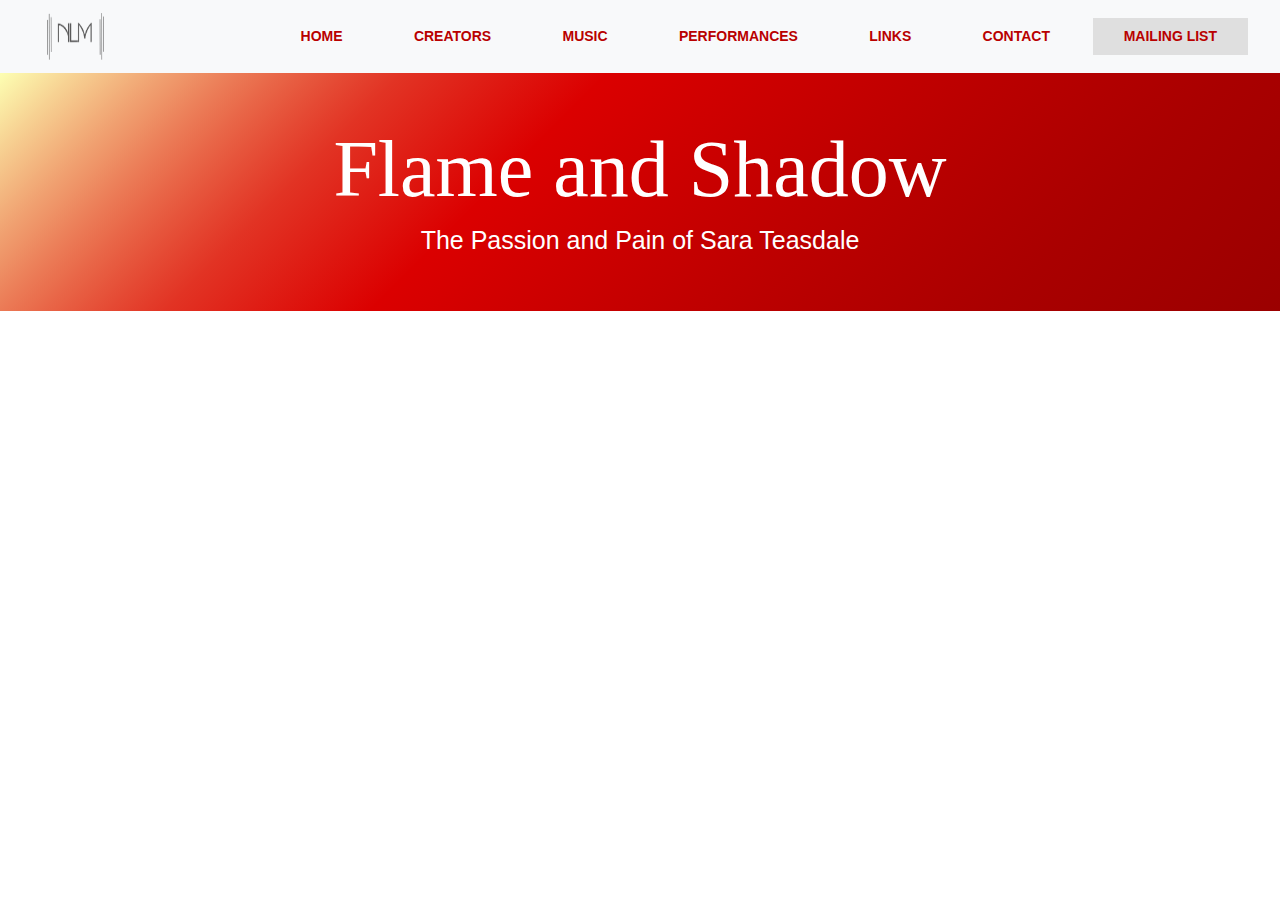
==== commit c6575dcf: "make header text responsive" ====
--- a/music.html
+++ b/music.html
@@ -17,7 +17,7 @@
 		<header>
 			<nav class="navbar navbar-light navbar-expand-md bg-light ">
 				<div class="container-fluid px-md-0 px-lg-3">
-					<a href="./index.html" class="navbar-brand col-auto pl-0" >
+					<a href="./index.html" class="navbar-brand col-auto" >
 						<div class="logo">
 							<img src="images/logo/logo.png" height="47" width="57" />     
 						</div>
@@ -48,9 +48,6 @@
 										<a class="nav-link" href="mailto:music@nikaleonimusic.com"><strong>CONTACT</strong>
 										</a>
 									</li>
-									<li>
-										
-									</li>
 				  				</ul>
 		  					</div>
 							<div class="col-auto mail-list-btn">
@@ -64,8 +61,8 @@
 				</div>
 			</nav>
 		</header>
-		<main class="d-none">
-			<div class="container ">
+		<main class="d-non">
+			<div class="container d-none">
 				<div class="header">
 				  	<div class="banner">
 				  		<img src="images/red2.jpg" align="center" alt="banner" width="961" height="174" />
@@ -133,7 +130,18 @@
 					
 				</div><!-- end .content -->
 			</div>  <!-- end .container -->
-			
+			<section>
+				<div class="container-fluid">
+					<div class="row m y-5">
+						<div class="col px-0 m y-5">
+							<header class="red-orange-gradient py-5 text-center text-white">
+								<h1 class="banner font-vivaldi">Flame and Shadow</h1>
+								<h3 class="banner font-trebuchet">The Passion and Pain of Sara Teasdale</h3>
+							</header>
+						</div>
+					</div>
+				</div>
+			</section>
 		</main>
 		<script src="./js/jquery-3.5.1.min.js"></script>
 		<script src="./js/bootstrap.min.js"></script>
--- a/css/audio.css
+++ b/css/audio.css
@@ -8,11 +8,11 @@
 .player-body.no-responsive {
 	max-width: 320px !important;
 }
-.
+/*.
 main {
 	margin: 20% auto 5%;
 	position: relative;
-}
+}*/
 .title-div {
 	background-color: darkgray;
     background-color: antiquewhite;
@@ -71,7 +71,7 @@
 	/*margin-top: -8px;*/
 	cursor: pointer;
 }
-@media screen and (max-width:399px) {
+/*@media screen and (max-width:399px) {
 	main {
 		width: 90%;
 	}
@@ -103,4 +103,4 @@
 	main {
 		width: 25%;
 	}
-}+}*/--- a/css/style.css
+++ b/css/style.css
@@ -12,4 +12,55 @@
 }
 ul,ol {
 	list-style: none;
-}+}
+header{
+
+}
+.curled-h1 {
+	font-size: 80px;
+	color: #FFF;
+}
+h1.banner {
+	font-size: 40px;
+}
+h3.banner {
+    font-family: "Trebuchet MS", Arial, Helvetica, sans-serif;
+    font-size: 15px;
+}
+.font-vivaldi {
+	font-family: Vivaldi;
+}
+.font-trebuchet {
+    font-family: "Trebuchet MS", Arial, Helvetica, sans-serif;
+}
+	.red-orange-gradient {
+	    background: linear-gradient(315deg,rgb(155, 0, 0),35%, rgb(219, 0, 0), 85%, #f8ff1152);
+}
+ 
+@media screen and (max-width:399px) {
+	 
+}
+@media screen and (min-width:400px) {
+	 
+}
+@media screen and (min-width:576px) {
+	header h1.banner {
+		font-size: 60px !important;
+	}
+	header h3.banner {
+		font-size: 20px !important;
+	}
+}
+@media screen and (min-width:768px) {
+}
+@media screen and (min-width:992px) {
+	header h1.banner {
+		font-size: 80px !important;
+	}
+	header h3.banner {
+		font-size: 25px !important;
+	}
+}	
+@media screen and (min-width:1200px) {
+
+}
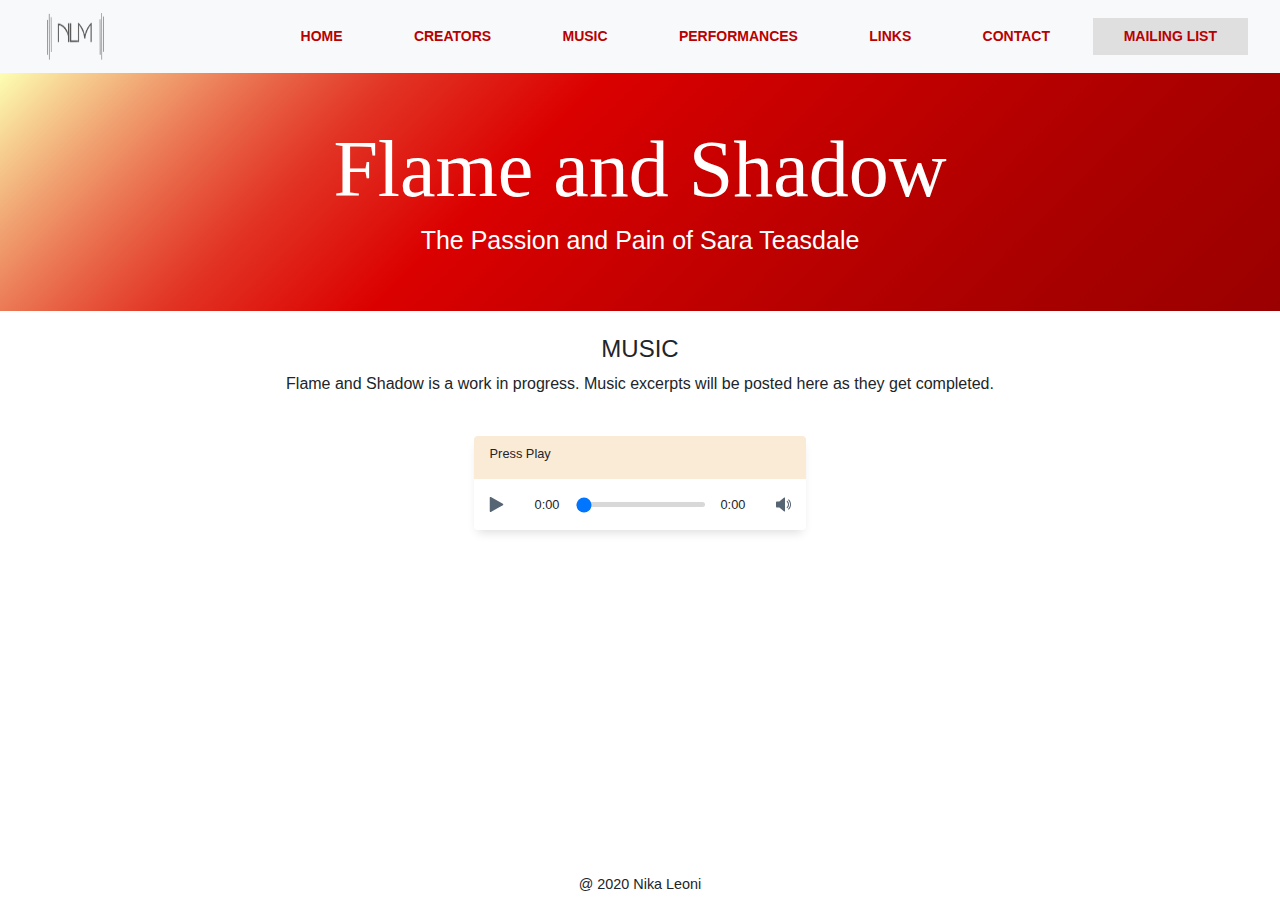
==== commit 5c3cc2fd: "fully responsive" ====
--- a/music.html
+++ b/music.html
@@ -7,142 +7,121 @@
 		<title>Flame and Shadow</title>
 		<link rel="stylesheet" type="text/css" href="./css/bootstrap.css">
 		<link rel="stylesheet" type="text/css" href="./css/audio.css">
-		<link rel="stylesheet" type="text/css" href="./css/style.css">
+		<link rel="stylesheet" type="text/css" href="./css/chidi-style.css">
 
 	</head>
-	<body>
-		<div class="containernt">
-			<!-- Wrap page here to present another view with default setting -->
-		</div>
-		<header>
-			<nav class="navbar navbar-light navbar-expand-md bg-light ">
-				<div class="container-fluid px-md-0 px-lg-3">
-					<a href="./index.html" class="navbar-brand col-auto" >
-						<div class="logo">
-							<img src="images/logo/logo.png" height="47" width="57" />     
+	<body class="d-flex flex-column">
+		<div class="body-wrapper">
+			<header class="">
+				<nav class="navbar navbar-light navbar-expand-md bg-light ">
+					<div class="container-fluid px-md-0 px-lg-3">
+						<a href="./index.html" class="navbar-brand col-auto" >
+							<div class="logo">
+								<img src="images/logo/logo.png" height="47" width="57" />     
+							</div>
+						</a>
+						<button class="navbar-toggler" data-toggle="collapse" data-target="#nav-menu_div" id="toggle-btn">
+			    			<span class="navbar-toggler-icon"></span>
+			  			</button>
+			  			<div class="collapse navbar-collapse text-center justify-content-between" id="nav-menu_div">
+			  				<!-- <div class="row ml-aut "> -->
+			  					<div class="col-lg-9 ml-lg-auto">
+			  						<ul class="navbar-nav justify-content-around">
+					  					<li class="nav-item  active ">
+					  						<a class="nav-link" href="./index.html"><strong>HOME</strong></a>
+					  					</li>
+					  					<li class="nav-item px-lg-3">
+					  						<a class="nav-link" href="./creators.html"><strong>CREATORS</strong></a>
+					  					</li>
+					  					<li class="nav-item ">
+					  						<a class="nav-link" href="./music.html"><strong>MUSIC</strong></a>
+					  					</li>
+					  					<li class="nav-item px-lg-3">
+					  						<a class="nav-link" href="./performances.html"><strong>PERFORMANCES</strong></a>
+					  					</li>
+					  					<li class="nav-item pr-lg-3">
+					  						<a class="nav-link" href="./links.html"><strong>LINKS</strong></a>
+					  					</li>
+										<li class="nav-item ">
+											<a class="nav-link" href="mailto:music@nikaleonimusic.com"><strong>CONTACT</strong>
+											</a>
+										</li>
+					  				</ul>
+			  					</div>
+								<div class="col-auto mail-list-btn">
+									<a class="nav-link " href="./mailing_list.html">
+										<span class="content-box">MAILING LIST</span>
+									</a>
+								</div>
+			  				<!-- </div> -->
+			  				
+			  			</div>
+					</div>
+				</nav>
+			</header>
+			<main class="">
+				<section id="head-section">
+					<div class="container-fluid">
+						<div class="row m y-5">
+							<div class="col px-0 m y-5">
+								<header class="red-orange-gradient py-5 text-center text-white">
+									<h1 class="banner font-vivaldi">Flame and Shadow</h1>
+									<h3 class="banner font-trebuchet">The Passion and Pain of Sara Teasdale</h3>
+								</header>
+							</div>
 						</div>
-					</a>
-					<button class="navbar-toggler" data-toggle="collapse" data-target="#nav-menu_div" id="toggle-btn">
-		    			<span class="navbar-toggler-icon"></span>
-		  			</button>
-		  			<div class="collapse navbar-collapse text-center justify-content-between" id="nav-menu_div">
-		  				<!-- <div class="row ml-aut "> -->
-		  					<div class="col-lg-9 ml-lg-auto">
-		  						<ul class="navbar-nav justify-content-around">
-				  					<li class="nav-item  active ">
-				  						<a class="nav-link" href="./index.html"><strong>HOME</strong></a>
-				  					</li>
-				  					<li class="nav-item px-lg-3">
-				  						<a class="nav-link" href="./creators.html"><strong>CREATORS</strong></a>
-				  					</li>
-				  					<li class="nav-item ">
-				  						<a class="nav-link" href="./music.html"><strong>MUSIC</strong></a>
-				  					</li>
-				  					<li class="nav-item px-lg-3">
-				  						<a class="nav-link" href="./performances.html"><strong>PERFORMANCES</strong></a>
-				  					</li>
-				  					<li class="nav-item pr-lg-3">
-				  						<a class="nav-link" href="./links.html"><strong>LINKS</strong></a>
-				  					</li>
-									<li class="nav-item ">
-										<a class="nav-link" href="mailto:music@nikaleonimusic.com"><strong>CONTACT</strong>
-										</a>
-									</li>
-				  				</ul>
-		  					</div>
-							<div class="col-auto mail-list-btn">
-								<a class="nav-link " href="./mailing_list.html">
-									<span class="content-box">MAILING LIST</span>
-								</a>
-							</div>
-		  				<!-- </div> -->
-		  				
-		  			</div>
-				</div>
-			</nav>
-		</header>
-		<main class="d-non">
-			<div class="container d-none">
-				<div class="header">
-				  	<div class="banner">
-				  		<img src="images/red2.jpg" align="center" alt="banner" width="961" height="174" />
-				  	</div>
-					<div class="title" align="left">
-						<p align="center">Flame and Shadow</p>
 					</div>
-					<div class="subtitle" align="left">
-					  <p align="center">The Passion and Pain of Sara Teasdale</p>
+				</section>
+				<section id="middle-section">
+					<div class="container-fluid">
+						<div class="row">
+							<div class="col my-4 text-center">
+								<h4>MUSIC</h4>
+						      	<p>Flame and Shadow is a work in progress.  
+						      		Music excerpts will be posted here as they get completed.
+						      	</p>
+						    </div>
+						</div>
 					</div>
-				  	
-					 
-					<!--end of navcontainer1-->   
-					<div class="newsletter_button" style="filter:shadow(color: #929292);">
-						
-					</div>  
-					<!--end of newsletter_signup-->
-				</div> 
-				<!-- end .header -->
-					  
-				<div class="content">
-					<div class="page_title1">MUSIC</div><br><br><br><br>
-			      	<p align="center">
-		      			Flame and Shadow is a work in progress.  Music excerpts will be posted here as they get completed.
-			      	</p><br><br><br><br>
-			    </div>		
-		      	<div class="container-b " >
-					<div class="player-body row ">
-						<div class="col-5 col-sm-7 col-md-auto mx-md-auto bg-white rounded paper-box-shadow">
-							<div class="row pt-2 pb-3 bg- rounded-top title-div">
-								<marquee width="60%" scrollDelay="200"> 
-									<small class="track-title px-3">
-										Press Play
-									</small>
-								</marquee> 
-							</div>
-							<div class="row py-3">
-								<div class="col-auto d-flex align-items-center play-btn " >
-									<img class="tiny-svg " src="./assets/imgs/play.svg">
+				</section>
+				<section id="audio-player-section">
+					<div class="container-fluid">
+						<div class="player-body row ">
+							<div class="col-auto mx-auto bg-white rounded paper-box-shadow">
+								<div class="row pt-2 pb-3 bg- rounded-top title-div">
+									<!-- <marquee width="60%" scrollDelay="200">  -->
+										<small class="track-title px-3">
+											Press Play
+										</small>
+									<!-- </marquee>  -->
 								</div>
-								<div class="d-flex px-0 col align-items-center">
-									<small class="col-auto current-time px-2 px-sm-3">0:00</small>
-									<div class="col px-0 slider-container d-flex align-items-center">
-										<input class="audio-slider def-slider" type="range" min="0" max="100" value="0">
+								<div class="row py-3">
+									<div class="col-auto d-flex align-items-center play-btn " >
+										<img class="tiny-svg " src="./assets/imgs/play.svg">
 									</div>
-									<small class="col-auto duration px-2 px-sm-3">0:00</small>
-								</div>
-								<div class="d-flex">
-									<div class="volume-btn col-auto d-flex align-items-center"  >
-										<img class="tiny-svg" src="./assets/imgs/volume.svg">
+									<div class="d-flex px-0 col align-items-center">
+										<small class="col-auto current-time px-2 px-sm-3">0:00</small>
+										<div class="col px-0 slider-container d-flex align-items-center">
+											<input class="audio-slider def-slider" type="range" min="0" max="100" value="0">
+										</div>
+										<small class="col-auto duration px-2 px-sm-3">0:00</small>
 									</div>
-									<div class="volume-slider-div px-2 align-items-center">
-										<input class="volume-slider def-slider" type="range" min="0" max="100" value="100">
+									<div class="d-flex">
+										<div class="volume-btn col-auto d-flex align-items-center"  >
+											<img class="tiny-svg" src="./assets/imgs/volume.svg">
+										</div>
+										<div class="volume-slider-div px-2 align-items-center">
+											<input class="volume-slider def-slider" type="range" min="0" max="100" value="100">
+										</div>
 									</div>
 								</div>
 							</div>
 						</div>
 					</div>
-				</div>
-		        <div class="footer">
-					<p align="center">©2020 Nika Leoni</p>
-			    </div>
-			    <!-- end .footer -->
-				</p>
-					
-				</div><!-- end .content -->
-			</div>  <!-- end .container -->
-			<section>
-				<div class="container-fluid">
-					<div class="row m y-5">
-						<div class="col px-0 m y-5">
-							<header class="red-orange-gradient py-5 text-center text-white">
-								<h1 class="banner font-vivaldi">Flame and Shadow</h1>
-								<h3 class="banner font-trebuchet">The Passion and Pain of Sara Teasdale</h3>
-							</header>
-						</div>
-					</div>
-				</div>
-			</section>
-		</main>
+				</section>
+			</main>
+			<footer class="bg-red text-center py-1">@ 2020 Nika Leoni</footer>
+		</div>
 		<script src="./js/jquery-3.5.1.min.js"></script>
 		<script src="./js/bootstrap.min.js"></script>
 		<script src="./js/audio.js"></script>
--- a/css/audio.css
+++ b/css/audio.css
@@ -5,9 +5,7 @@
 	/*background-color: #000;*/
 	/*background: linear-gradient(-65deg, #43C6AC, #F8FFAE);*/
 }
-.player-body.no-responsive {
-	max-width: 320px !important;
-}
+ 
 /*.
 main {
 	margin: 20% auto 5%;
@@ -24,9 +22,10 @@
 	background-color: #2196F3;
 	border-radius: 3px;
 }
-.player-body {
-	/*background-color: #FFFFFF;*/
+.player-body > div{
+	max-width: 100vw;
 }
+ 
 .def-slider {
 	-webkit-appearance: none;
 	width: 100%;
--- a/css/chidi-style.css
+++ b/css/chidi-style.css
@@ -0,0 +1,79 @@
+.nav-item a,.mail-list-btn a{
+	color: #B90000 !important;
+	font-size: 14px;
+	font-family: Trebuchet MS, Arial, Helvetica, sans-serif;
+}
+.nav-item a:hover,.mail-list-btn a:hover{
+	color: #F60 !important;
+}
+.mail-list-btn {
+	font-weight: bolder;
+	background-color: #DFDFDF;
+}
+ul,ol {
+	list-style: none;
+	margin: 0;padding: 0;
+}
+.curled-h1 {
+	font-size: 80px;
+	color: #FFF;
+}
+h1.banner {
+	font-size: 40px;
+}
+h3.banner {
+    font-family: "Trebuchet MS", Arial, Helvetica, sans-serif;
+    font-size: 15px;
+}
+.font-vivaldi {
+	font-family: Vivaldi;
+}
+.font-trebuchet {
+    font-family: "Trebuchet MS", Arial, Helvetica, sans-serif;
+}
+.red-orange-gradient {
+    background: linear-gradient(315deg,rgb(155, 0, 0),35%, rgb(219, 0, 0), 85%, #f8ff1152);
+}
+.bg-red {
+	/*background-color: #DD0000;*/
+}
+.body-wrapper {
+	min-height: 100vh;
+	display: flex;
+	flex-direction: column;
+}
+main {
+	flex:1;
+}
+footer {
+	/*color: white;*/
+	font-size: 0.9rem;
+	/*background-color: #DD0000;*/
+}
+/*@media screen and (max-width:399px) {
+}
+@media screen and (min-width:400px) {
+}*/
+@media screen and (min-width:576px) {
+	header h1.banner {
+		font-size: 60px !important;
+	}
+	header h3.banner {
+		font-size: 20px !important;
+	}
+}
+@media screen and (min-width:768px) {
+	.player-body > div{
+		max-width: 392px !important;
+	}
+}
+@media screen and (min-width:992px) {
+	header h1.banner {
+		font-size: 80px !important;
+	}
+	header h3.banner {
+		font-size: 25px !important;
+	}
+}	
+/*@media screen and (min-width:1200px) {
+}*/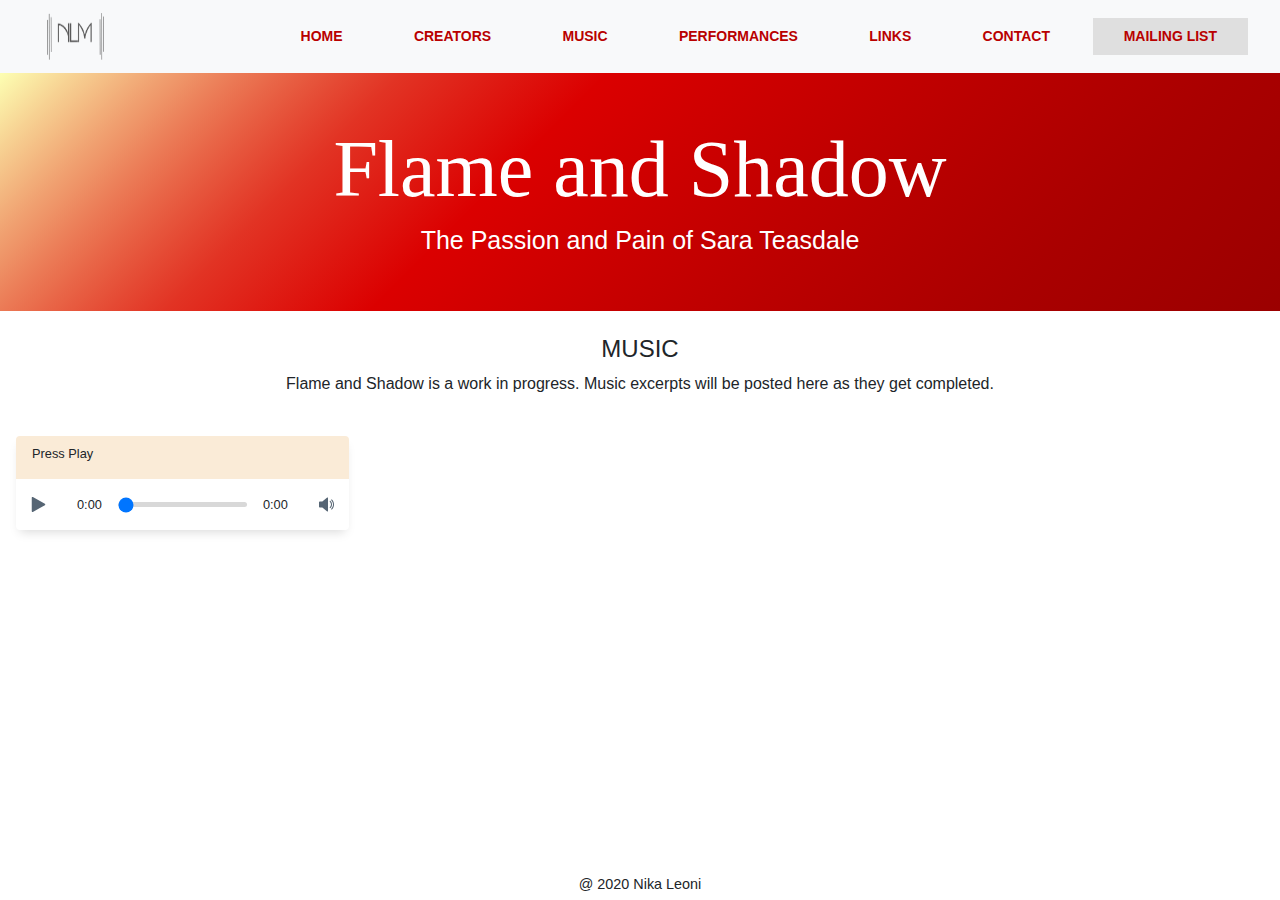
==== commit 6fe8d896: "left align the audio player" ====
--- a/music.html
+++ b/music.html
@@ -87,13 +87,11 @@
 				<section id="audio-player-section">
 					<div class="container-fluid">
 						<div class="player-body row ">
-							<div class="col-auto mx-auto bg-white rounded paper-box-shadow">
+							<div class="col-auto ml-3 bg-white rounded paper-box-shadow">
 								<div class="row pt-2 pb-3 bg- rounded-top title-div">
-									<!-- <marquee width="60%" scrollDelay="200">  -->
-										<small class="track-title px-3">
-											Press Play
-										</small>
-									<!-- </marquee>  -->
+									<small class="track-title px-3">
+										Press Play
+									</small>
 								</div>
 								<div class="row py-3">
 									<div class="col-auto d-flex align-items-center play-btn " >
